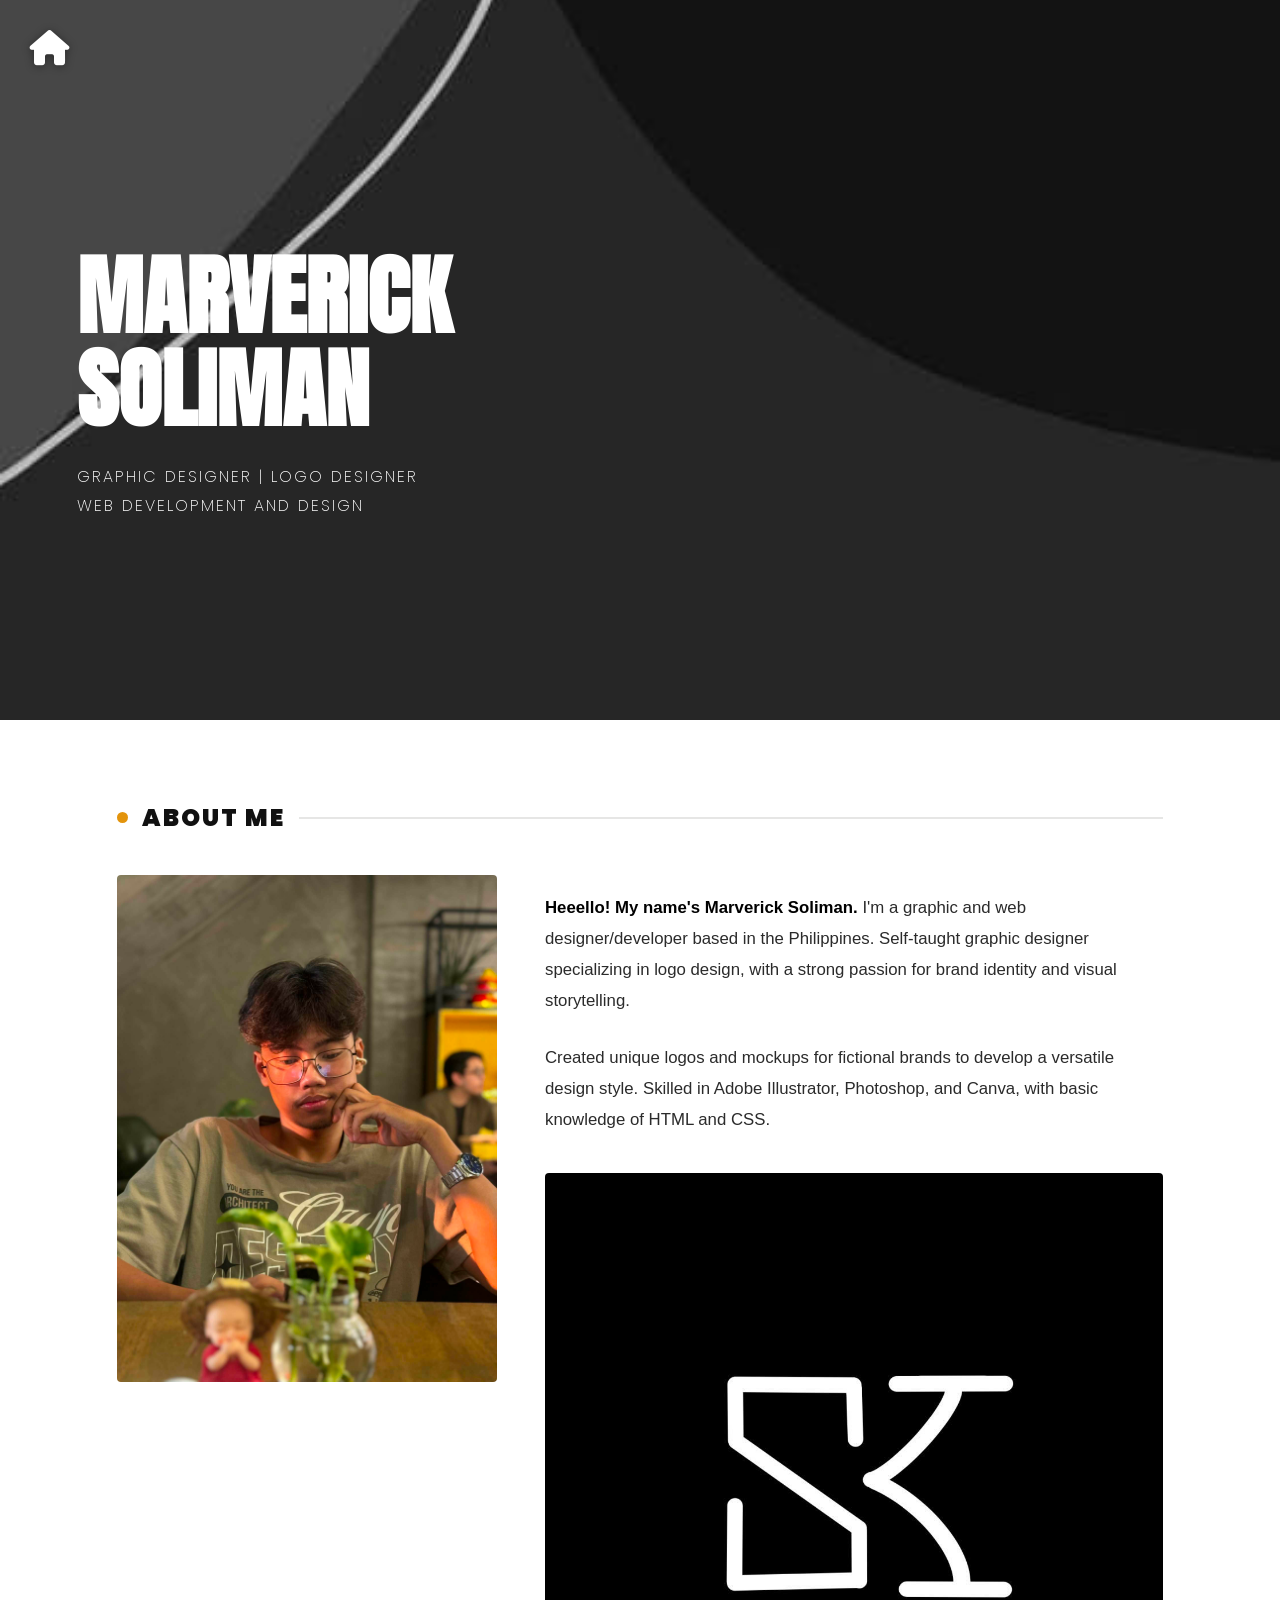
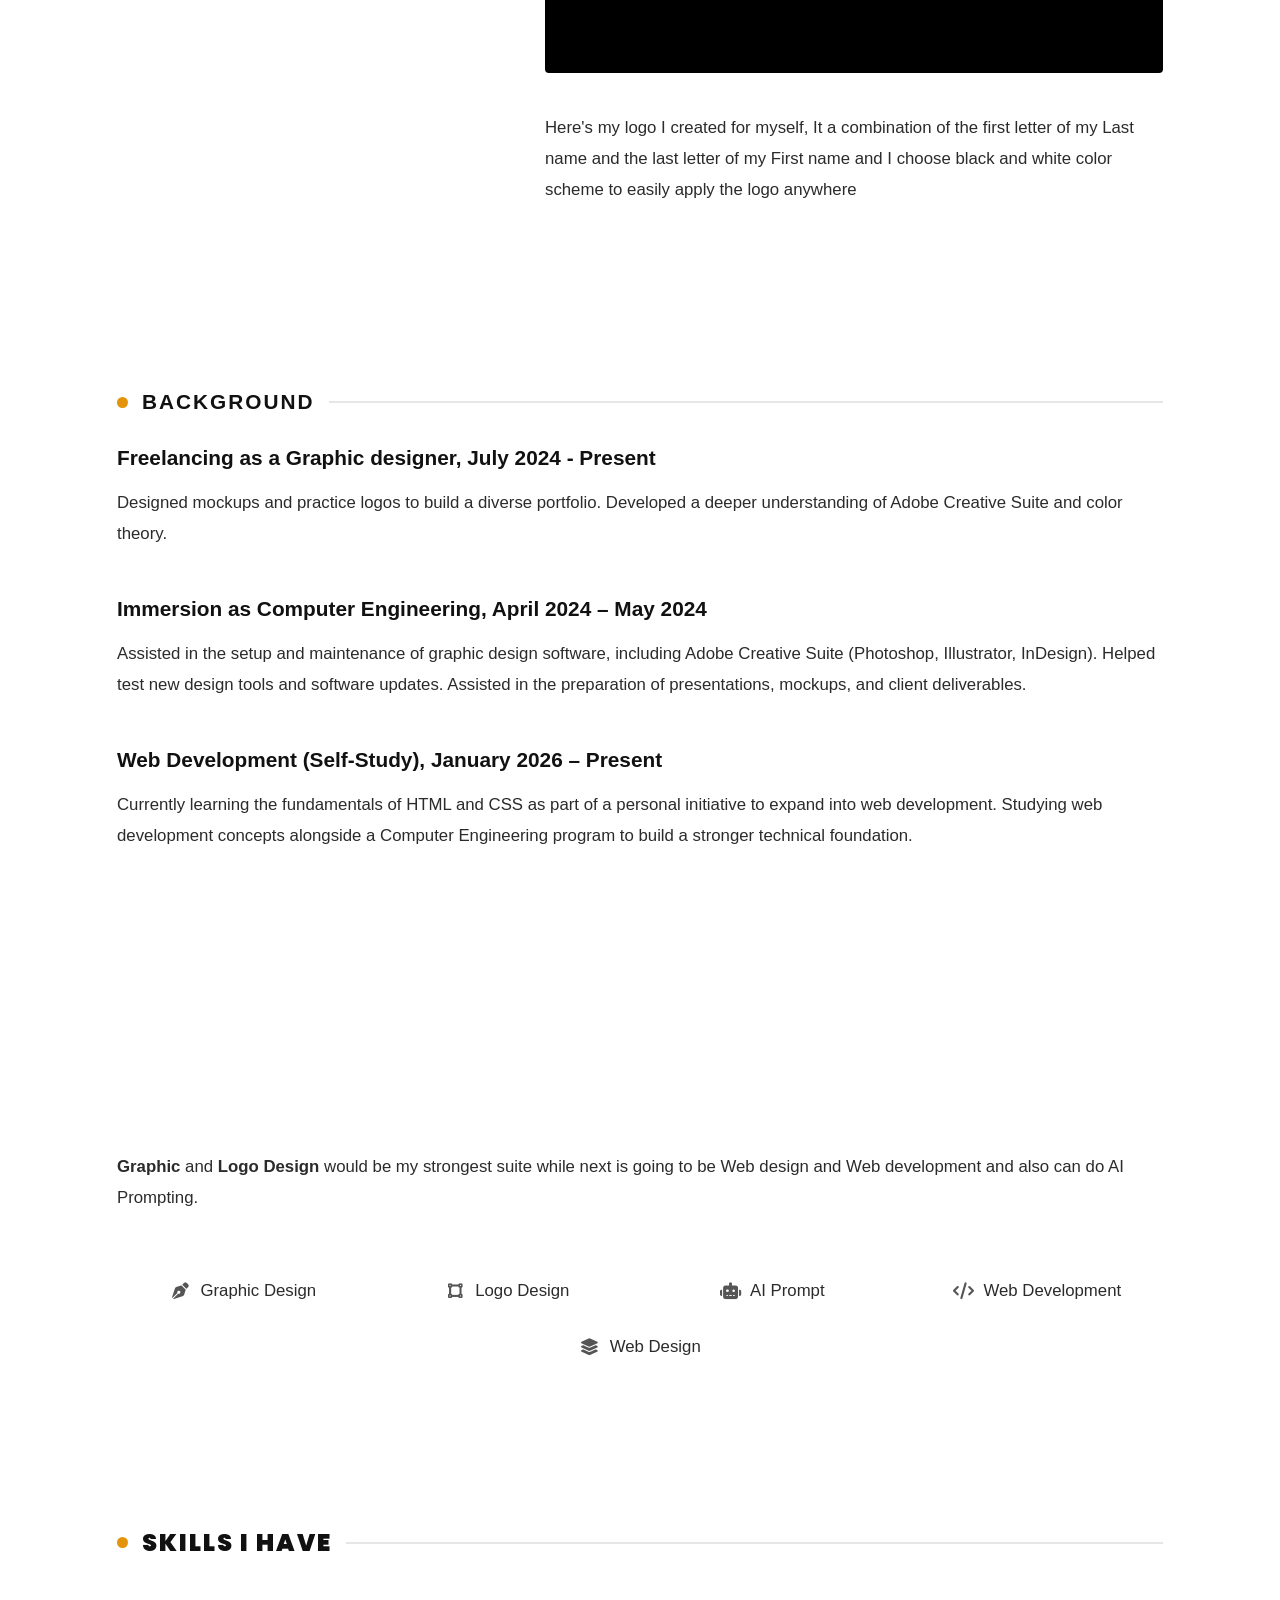
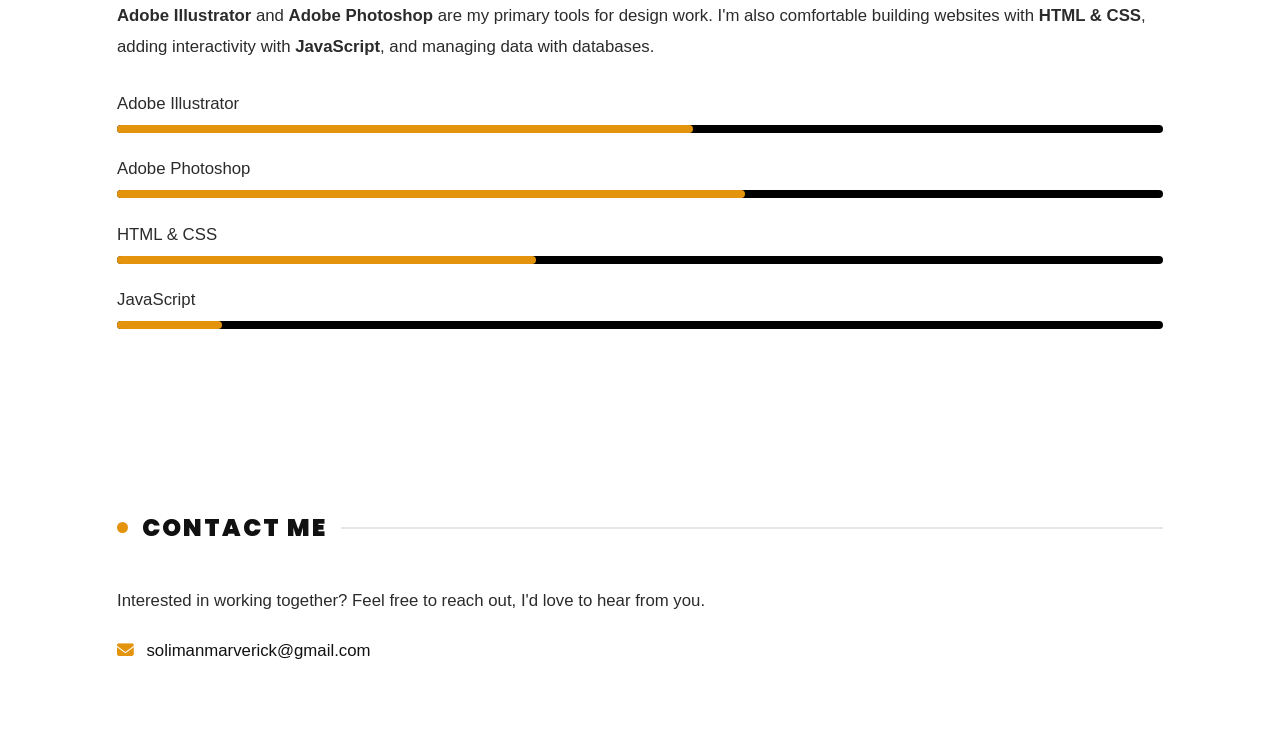
==== AboutMe.html @ aa7551a6 "Add files via upload" ====
<!DOCTYPE html>
<html lang="en">
<head>
    <meta charset="UTF-8">
    <meta name="viewport" content="width=device-width, initial-scale=1.0">
    <title>Document</title>
    <link rel="stylesheet" href="Aboutme.css">
    <link rel="stylesheet" href="https://cdnjs.cloudflare.com/ajax/libs/font-awesome/6.5.0/css/all.min.css">
    <link rel="preconnect" href="https://fonts.googleapis.com">
    <link rel="preconnect" href="https://fonts.gstatic.com" crossorigin>
    <link href="https://fonts.googleapis.com/css2?family=Anton&family=Oi&display=swap" rel="stylesheet">
</head>
<body>

<a href="index.html">
    <i class="fa-solid fa-house" id="home"></i>
</a>

<header class="hero">
    <h1 class="hero-name">Marverick<span class="last-name">Soliman</span></h1>
    <div class="hero-roles">
        <p>Graphic Designer | Logo Designer</p>
        <p>Web Development and Design</p>
    </div>
</header>

<main>

    <section class="about-section">
        <h2 class="section-title reveal-left"><span class="dot"></span>About Me</h2>

        <div class="container">
            <div class="profile-photo">
                <img src="img/me.jpg" alt="Marverick Soliman">
            </div>

            <div class="content reveal-left">
                <p><strong>Heeello! My name's Marverick Soliman.</strong> I'm a graphic and web designer/developer based in the Philippines. Self-taught graphic designer specializing in logo design, with a
                strong passion for brand identity and visual storytelling.</p>

                <p>Created unique logos and mockups for fictional brands to develop a versatile design style. Skilled in Adobe Illustrator, Photoshop, and
                Canva, with basic knowledge of HTML and CSS.</p>

                <img class="inline-img reveal-right" src="img/446113989_295943600253241_5934973290373388725_n.jpg" alt="Personal logo design">

                <p>Here's my logo I created for myself, It a combination of the first letter of my Last name and the last letter of my First name and I choose black and white color scheme to easily apply the logo anywhere</p>
            </div>
        </div>
    </section>

    <section class="Experience">
        <h2 class="section-title reveal-left"><span class="dot"></span>Background</h2>

        <h2 class="reveal-left">Freelancing as a Graphic designer, July 2024 - Present</h2>
        <p class="reveal-left">Designed mockups and practice logos to build a diverse portfolio.
            Developed a deeper understanding of Adobe Creative Suite and color theory.</p>

        <h2 class="reveal-right">Immersion as Computer Engineering, April 2024 – May 2024</h2>
        <p class="reveal-right">Assisted in the setup and maintenance of graphic design software,
            including Adobe Creative Suite (Photoshop, Illustrator, InDesign).
            Helped test new design tools and software updates.
            Assisted in the preparation of presentations, mockups, and client deliverables.</p>

        <h2 class="reveal-left">Web Development (Self-Study), January 2026 – Present</h2>
        <p class="reveal-left">Currently learning the fundamentals of HTML and CSS as part of a
            personal initiative to expand into web development.
            Studying web development concepts alongside a Computer Engineering
            program to build a stronger technical foundation.</p>
    </section>

    <section class="ican">
        <h2 class="section-title reveal-left"><span class="dot"></span>Things I Can Do</h2>

        <div class="skills-list">
            <p class="intro reveal-up"><strong>Graphic</strong> and <strong>Logo Design</strong> would be my strongest suite while next is going to be Web design and Web development and also can do AI Prompting.</p>
            <div class="skill-item reveal-up stagger-1"><i class="fa-solid fa-pen-nib"></i> Graphic Design</div>
            <div class="skill-item reveal-up stagger-2"><i class="fa-solid fa-vector-square"></i> Logo Design</div>
            <div class="skill-item reveal-up stagger-3"><i class="fa-solid fa-robot"></i> AI Prompt</div>
            <div class="skill-item reveal-up stagger-4"><i class="fa-solid fa-code"></i> Web Development</div>
            <div class="skill-item reveal-up stagger-5"><i class="fa-solid fa-layer-group"></i> Web Design</div>
        </div>
    </section>

    <section class="technical-skills">
        <h2 class="section-title reveal-left"><span class="dot"></span>Skills I Have</h2>

        <p class="reveal-left"><strong>Adobe Illustrator</strong> and <strong>Adobe Photoshop</strong> are my primary tools for design work. I'm also comfortable building websites with <strong>HTML & CSS</strong>, adding interactivity with <strong>JavaScript</strong>, and managing data with databases.</p>

        <div class="skill-bar reveal-right stagger-1">
            <p>Adobe Illustrator</p>
            <div class="bar-track">
                <div class="bar-fill" data-width="55%" style="width: 0%"></div>
            </div>
        </div>

        <div class="skill-bar reveal-right stagger-2">
            <p>Adobe Photoshop</p>
            <div class="bar-track">
                <div class="bar-fill" data-width="60%" style="width: 0%"></div>
            </div>
        </div>

        <div class="skill-bar reveal-right stagger-3">
            <p>HTML & CSS</p>
            <div class="bar-track">
                <div class="bar-fill" data-width="40%" style="width: 0%"></div>
            </div>
        </div>

        <div class="skill-bar reveal-right stagger-4">
            <p>JavaScript</p>
            <div class="bar-track">
                <div class="bar-fill" data-width="10%" style="width: 0%"></div>
            </div>
        </div>
    </section>

    <section class="contact-section">
        <h2 class="section-title reveal-left"><span class="dot"></span>Contact Me</h2>

        <p class="reveal-up">Interested in working together? Feel free to reach out, I'd love to hear from you.</p>
        <div>
            <a href="mailto:solimanmarverick@gmail.com">
                <i class="fa-solid fa-envelope"></i> solimanmarverick@gmail.com
            </a>
        </div>
    </section>

</main>

<script src="script.js"></script>

</body>
</html>
---- Aboutme.css ----
/* ============ RESET ============ */
html, body {
  margin: 0;
  padding: 0;
  box-sizing: border-box;
}
*, *::before, *::after { box-sizing: inherit; }

body{
    min-height: 100vh;
    background: #fff;
    color: #2b2b2b;
    overflow-x: hidden;
}

a { text-decoration: none; }

/* ============ FONTS ============ */
@font-face {
  font-family: 'Oi';
  src: url('font/BebasNeue-Regular.ttf') format('truetype');
  font-weight: normal;
  font-style: normal;
}
@font-face {
  font-family: 'Poppin';
  src: url('font/Poppins-Black.ttf') format('truetype');
  font-weight: 900;
  font-style: normal;
}
@font-face {
  font-family: 'light';
  src: url('font/Poppins-ExtraLight.ttf') format('truetype');
  font-weight: 200;
  font-style: normal;
}
.anton-regular {
  font-family: "Anton", sans-serif;
  font-weight: 400;
  font-style: normal;
}

/* ============ HOME ICON ============ */
#home {
  position: fixed;
  font-size: clamp(1.4rem, 3vw, 2.2rem);
  color: #ffffff;
  transition: color 0.3s;
  top: clamp(14px, 3vw, 30px);
  left: clamp(14px, 3vw, 30px);
  z-index: 1000;
  filter: drop-shadow(0 1px 4px rgba(0,0,0,.4));
}

/* ============ HERO ============ */
.hero{
    position: relative;
    min-height: min(90vh, 720px);
    display: flex;
    flex-direction: column;
    justify-content: center;
    padding: clamp(70px, 10vw, 140px) clamp(20px, 6vw, 90px) clamp(40px, 6vw, 90px);
    background-image: url("img/Black\ Aesthetic\ Wallpapers\ _\ Download\ Free\ Black\ Wallpapers.jpg");
    background-size: cover;
    background-position: center;
    background-repeat: no-repeat;
    color: #fff;
}

.hero-name{
    font-family: 'Anton', sans-serif;
    font-size: clamp(2.4rem, 9vw, 5.5rem);
    line-height: 1.05;
    margin: 0;
    text-transform: uppercase;
    max-width: 20ch;
}
.hero-name .last-name{ display: block; }

.hero-roles{
    margin-top: clamp(14px, 3vw, 26px);
    font-family: 'light', sans-serif;
    font-size: clamp(0.75rem, 1.6vw, 1rem);
    letter-spacing: 2px;
    text-transform: uppercase;
}
.hero-roles p{ margin: 0.2rem 0; }

/* ============ SECTION TITLES (replaces old absolute-positioned labels) ============ */
.section-title{
    display: flex;
    align-items: center;
    gap: 14px;
    font-family: 'Poppin', sans-serif;
    font-size: clamp(1.05rem, 2.6vw, 1.5rem);
    color: #111;
    text-transform: uppercase;
    letter-spacing: 2px;
    margin: 0 0 clamp(24px, 4vw, 40px);
}
.section-title .dot{
    width: 11px;
    height: 11px;
    min-width: 11px;
    border-radius: 50%;
    background: rgb(227, 148, 12);
}
.section-title::after{
    content: "";
    flex: 1 1 auto;
    height: 2px;
    background: #e6e6e5;
}

/* ============ SHARED SECTION WRAPPER ============ */
.about-section,
.Experience,
.ican,
.technical-skills,
.contact-section{
    width: 100%;
    max-width: 1200px;
    margin: 0 auto;
    padding: clamp(40px, 7vw, 80px) clamp(20px, 6vw, 90px);
    background: #fff;
    box-sizing: border-box;
}

/* ============ ABOUT / PROFILE ============ */
.container{
    display: flex;
    flex-wrap: wrap;
    align-items: flex-start;
    gap: clamp(24px, 4vw, 48px);
}

.container .profile-photo{
    flex: 1 1 280px;
    max-width: 380px;
}

.container img{
    display: block;
    width: 100%;
    aspect-ratio: 3 / 4;
    object-fit: cover;
    object-position: top;
    border-radius: 4px;
}

.content{
    flex: 2 1 380px;
    min-width: 260px;
}

.content p{
    font-family: sans-serif;
    font-size: clamp(0.95rem, 1.6vw, 1.05rem);
    line-height: 1.85;
    color: #2b2b2b;
    margin-bottom: 1.6rem;
}

.content p strong{ color: #000; }

.inline-img{
    display: block;
    width: 100%;
    max-height: 500px;
    margin: 2.4rem 0;
    object-fit: cover;
    object-position: bottom;
    border-radius: 4px;
}

/* ============ EXPERIENCE / BACKGROUND ============ */
.Experience h2{
    font-family: sans-serif;
    font-size: clamp(1.05rem, 2.2vw, 1.3rem);
    color: #111;
    margin: 2rem 0 0.6rem;
}
.Experience h2:first-of-type{ margin-top: 0; }

.Experience p{
    font-family: sans-serif;
    font-size: clamp(0.95rem, 1.6vw, 1.05rem);
    line-height: 1.85;
    color: #2b2b2b;
    margin-bottom: 3rem;
}

/* ============ THINGS I CAN DO ============ */
.ican p.intro{
    font-family: sans-serif;
    font-size: clamp(0.95rem, 1.6vw, 1.05rem);
    line-height: 1.85;
    color: #2b2b2b;
    margin-bottom: clamp(24px, 4vw, 40px);
}

.skills-list {
    display: flex;
    flex-wrap: wrap;
    gap: 20px 12px;
    background-color: white;
    width: 100%;
    box-sizing: border-box;
}

.skill-item {
    flex: 1 1 200px;
    font-family: sans-serif;
    font-size: clamp(0.9rem, 1.5vw, 1.05rem);
    color: #2b2b2b;
    display: flex;
    align-items: center;
    justify-content: center;
    gap: 10px;
    padding: 8px 4px;
}

.skill-item i {
    color: #555;
    width: 20px;
    flex-shrink: 0;
    text-align: center;
}

/* ============ TECHNICAL SKILLS ============ */
.technical-skills p{
    font-family: sans-serif;
    font-size: clamp(0.95rem, 1.6vw, 1.05rem);
    line-height: 1.85;
    color: #2b2b2b;
    margin-bottom: 1.6rem;
}

.skill-bar {
    margin-bottom: 20px;
}
.skill-bar p{ margin-bottom: 0.4rem; }

.bar-track {
    width: 100%;
    height: 8px;
    border-radius: 4px;
    margin-top: 6px;
    background-color: #000;
}

.bar-fill {
    height: 100%;
    border-radius: 4px;
    background-color: rgb(227, 148, 12);
}

/* ============ CONTACT ============ */
.contact-section p{
    font-family: sans-serif;
    font-size: clamp(0.95rem, 1.6vw, 1.05rem);
    line-height: 1.85;
    color: #2b2b2b;
    margin-bottom: 1.6rem;
}
.contact-section a{
    font-family: sans-serif;
    font-size: clamp(0.95rem, 1.6vw, 1.05rem);
    color: #111;
}
.contact-section a i{
    color: rgb(227, 148, 12);
    margin-right: 8px;
}

/* ============ SCROLL REVEAL ============ */
.reveal-left,
.reveal-right,
.reveal-up {
    opacity: 0;
    transition: opacity 0.9s ease, transform 0.9s ease;
    will-change: transform, opacity;
}
.reveal-left { transform: translateX(-100px); }
.reveal-right { transform: translateX(100px); }
.reveal-up { transform: translateY(60px); }
.reveal-left.visible,
.reveal-right.visible,
.reveal-up.visible {
    opacity: 1;
    transform: translate(0, 0);
}

.stagger-1 { transition-delay: 0.05s; }
.stagger-2 { transition-delay: 0.15s; }
.stagger-3 { transition-delay: 0.25s; }
.stagger-4 { transition-delay: 0.35s; }
.stagger-5 { transition-delay: 0.45s; }

/* ============ RESPONSIVE TWEAKS ============ */

/* Reduce translate distance on small screens so reveals don't overshoot */
@media (max-width: 600px){
    .reveal-left { transform: translateX(-40px); }
    .reveal-right { transform: translateX(40px); }

    .skill-item{ flex: 1 1 100%; justify-content: flex-start; }

    .container{ flex-direction: column; }
    .container .profile-photo{ max-width: 100%; }

    .section-title{ gap: 10px; }
}

/* Respect reduced-motion preference */
@media (prefers-reduced-motion: reduce){
    .reveal-left, .reveal-right, .reveal-up{
        transition: none;
        opacity: 1;
        transform: none;
    }
}
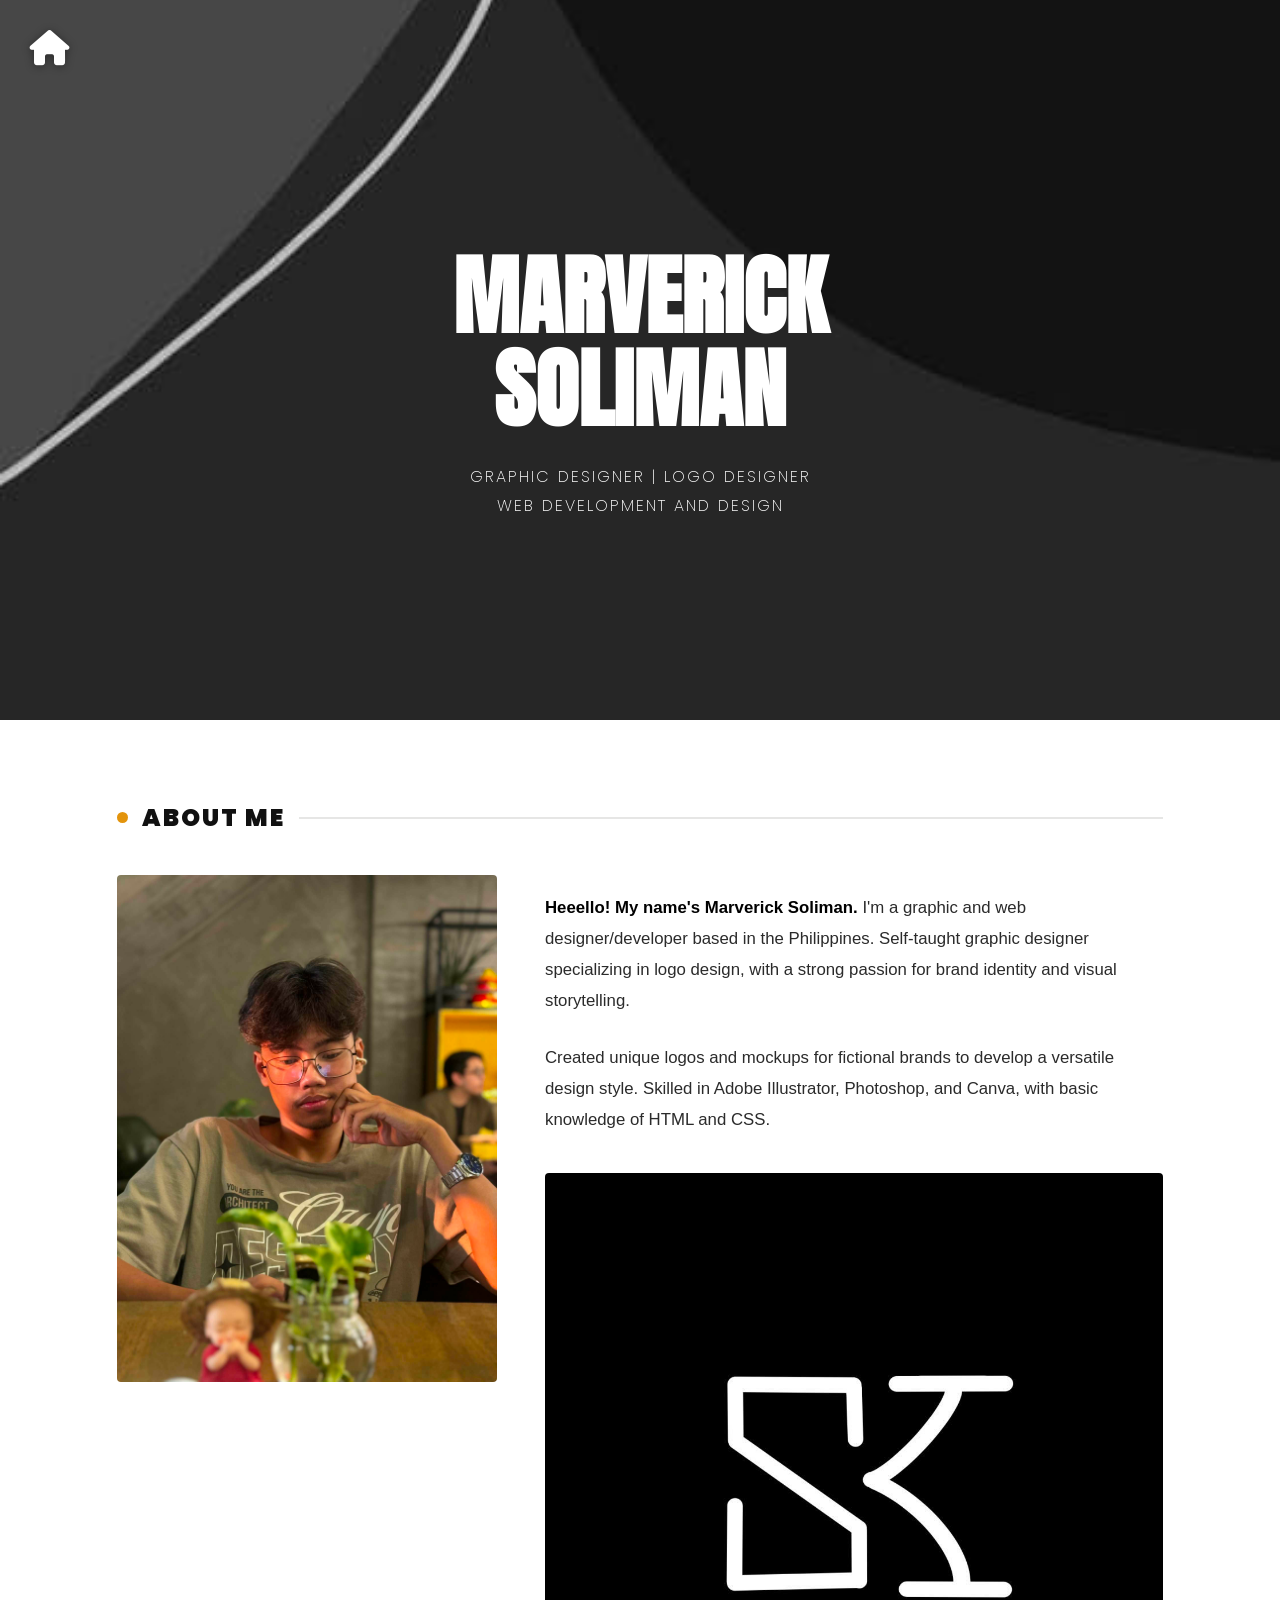
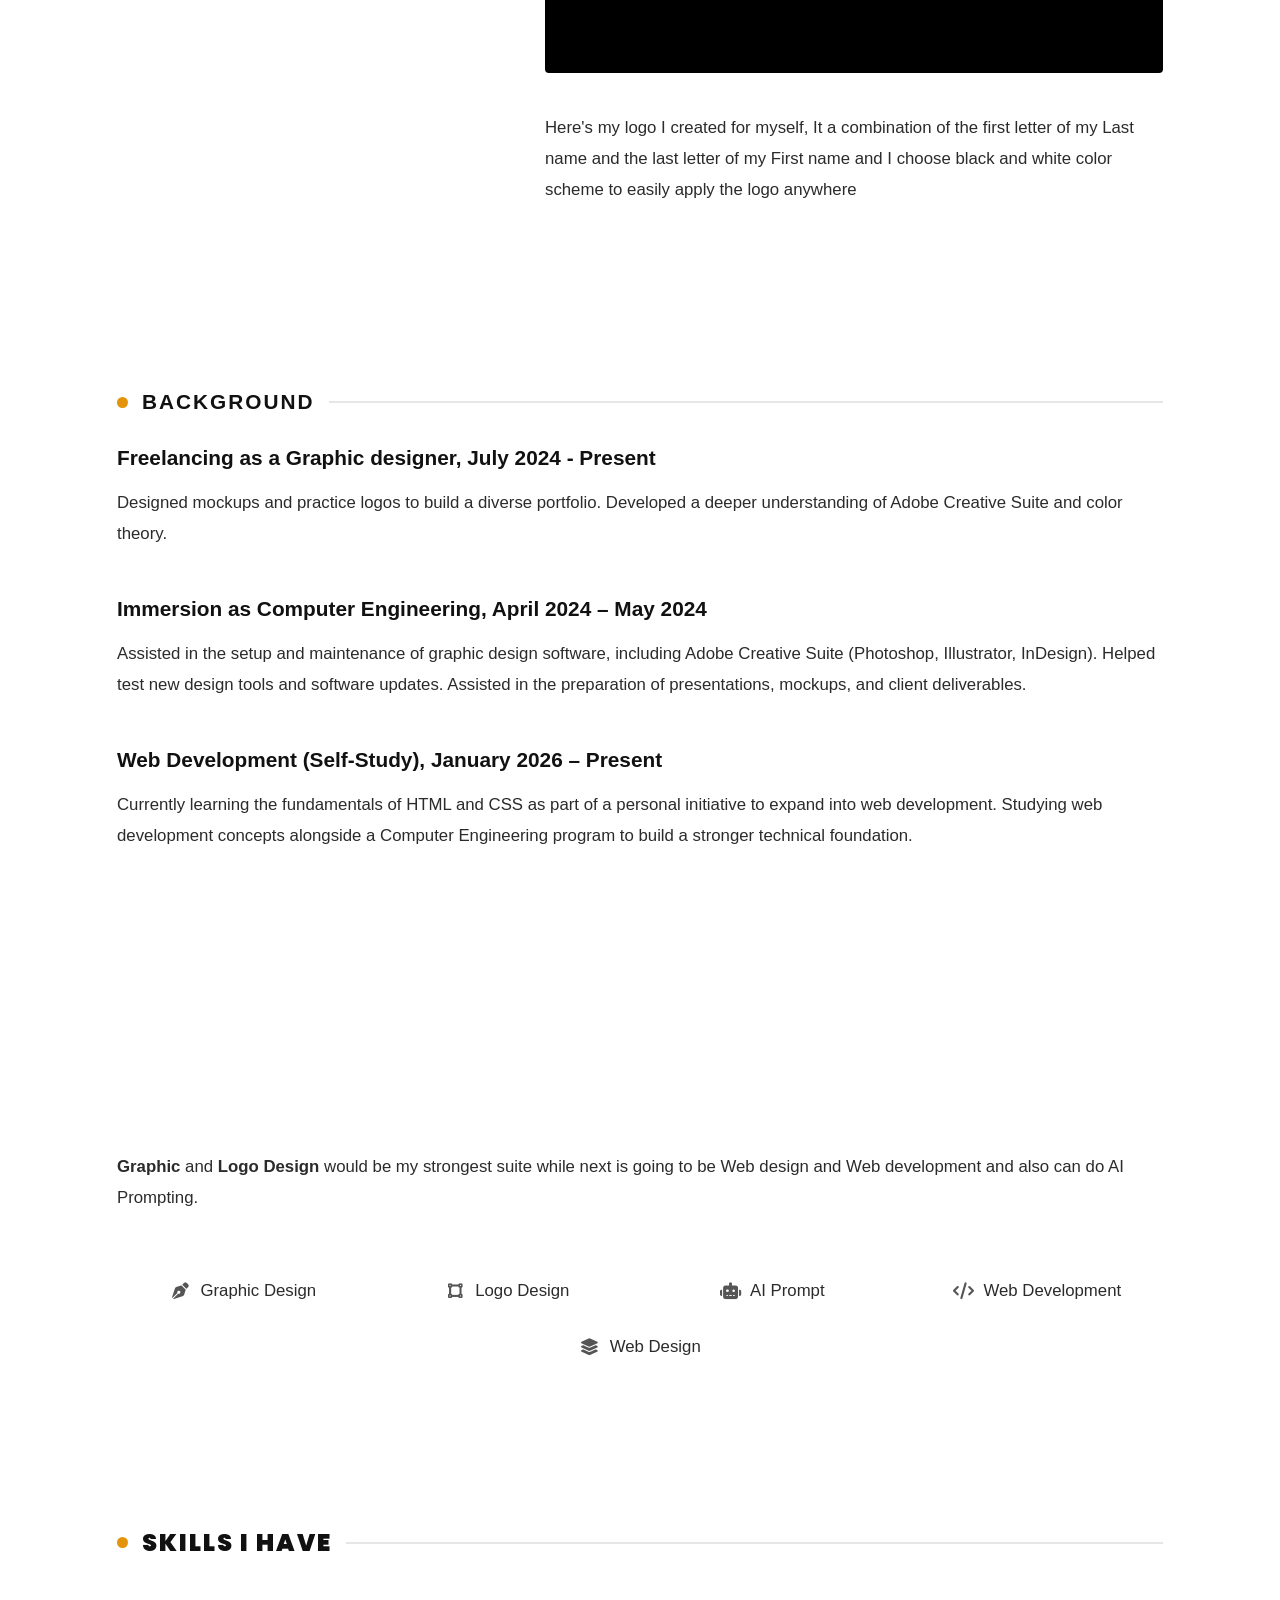
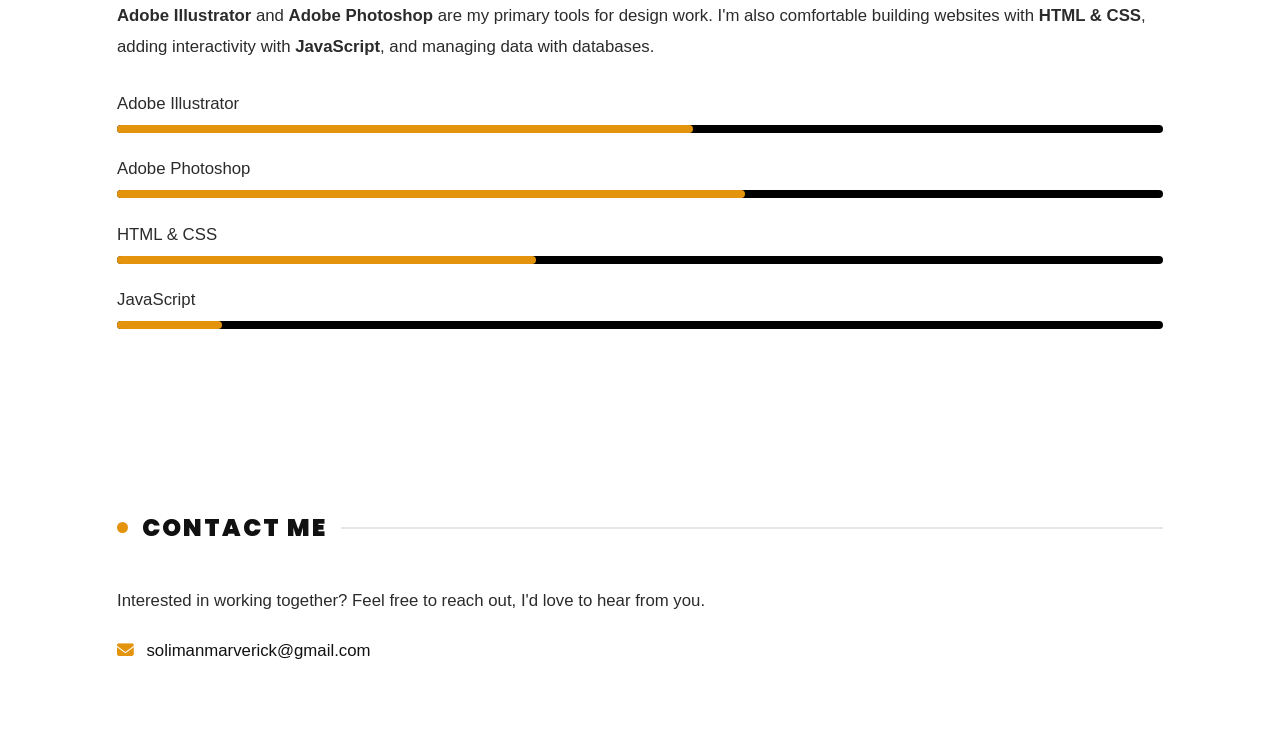
==== commit cf5378cc: "Update AboutMe.html" ====
--- a/AboutMe.html
+++ b/AboutMe.html
@@ -131,4 +131,4 @@
 <script src="script.js"></script>
 
 </body>
-</html>+</html>
--- a/Aboutme.css
+++ b/Aboutme.css
@@ -58,7 +58,9 @@
     min-height: min(90vh, 720px);
     display: flex;
     flex-direction: column;
+    align-items: center;
     justify-content: center;
+    text-align: center;
     padding: clamp(70px, 10vw, 140px) clamp(20px, 6vw, 90px) clamp(40px, 6vw, 90px);
     background-image: url("img/Black\ Aesthetic\ Wallpapers\ _\ Download\ Free\ Black\ Wallpapers.jpg");
     background-size: cover;
@@ -71,18 +73,19 @@
     font-family: 'Anton', sans-serif;
     font-size: clamp(2.4rem, 9vw, 5.5rem);
     line-height: 1.05;
-    margin: 0;
+    margin: 0 auto;
     text-transform: uppercase;
     max-width: 20ch;
 }
 .hero-name .last-name{ display: block; }
 
 .hero-roles{
-    margin-top: clamp(14px, 3vw, 26px);
+    margin: clamp(14px, 3vw, 26px) auto 0;
     font-family: 'light', sans-serif;
     font-size: clamp(0.75rem, 1.6vw, 1rem);
     letter-spacing: 2px;
     text-transform: uppercase;
+    max-width: 40ch;
 }
 .hero-roles p{ margin: 0.2rem 0; }
 
@@ -319,4 +322,4 @@
         opacity: 1;
         transform: none;
     }
-}+}
